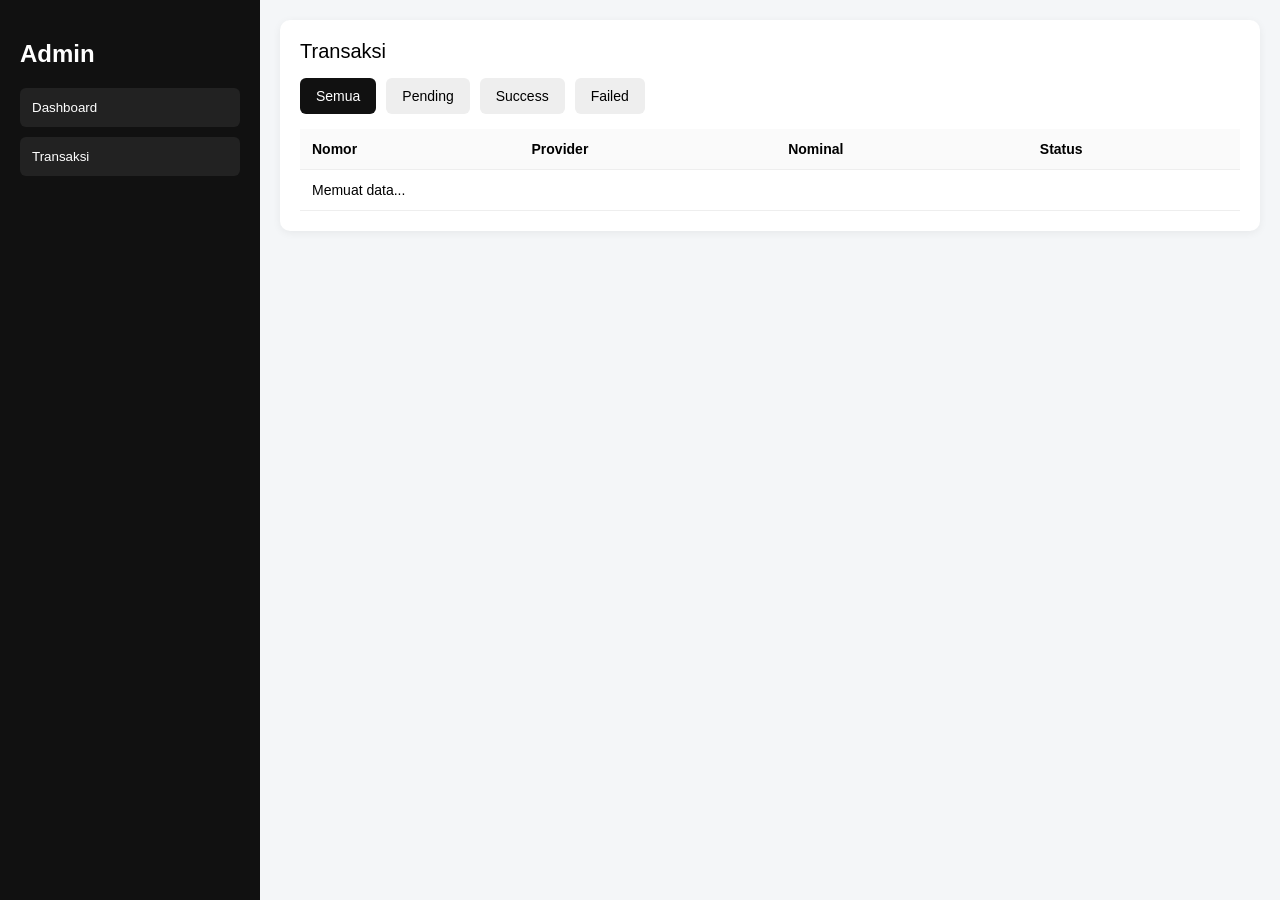
==== web/admin-dashboard.html @ be517b89 "update backend : tripay callback, digiflazz, admin dashboard basic" ====
<!DOCTYPE html>
<html>
<head>
    <title>Admin Dashboard</title>
    <meta name="viewport" content="width=device-width, initial-scale=1">

    <style>
        body {
            margin:0;
            font-family: Arial, sans-serif;
            background:#f4f6f8;
        }

        .layout {
            display:flex;
            min-height:100vh;
        }

        .sidebar {
            width:220px;
            background:#111;
            color:white;
            padding:20px;
        }

        .sidebar h2 {
            margin-bottom:20px;
        }

        .sidebar button {
            width:100%;
            padding:12px;
            margin-bottom:10px;
            border:none;
            background:#222;
            color:white;
            cursor:pointer;
            text-align:left;
            border-radius:6px;
        }

        .sidebar button:hover {
            background:#333;
        }

        .content {
            flex:1;
            padding:20px;
        }

        .card {
            background:white;
            padding:20px;
            border-radius:10px;
            box-shadow:0 2px 8px rgba(0,0,0,0.06);
        }

        .title {
            font-size:20px;
            margin-bottom:15px;
        }

        /* TAB */
        .tabs {
            display:flex;
            gap:10px;
            flex-wrap:wrap;
            margin-bottom:15px;
        }

        .tab {
            padding:10px 16px;
            background:#eee;
            border-radius:6px;
            cursor:pointer;
            font-size:14px;
        }

        .tab.active {
            background:#111;
            color:white;
        }

        /* TABLE */
        .table-wrapper {
            overflow-x:auto;
        }

        table {
            width:100%;
            border-collapse:collapse;
            min-width:500px;
        }

        th, td {
            padding:12px;
            border-bottom:1px solid #eee;
            text-align:left;
            font-size:14px;
        }

        th {
            background:#fafafa;
        }

        .status-pending { color:#e67e22; font-weight:bold; }
        .status-success { color:#27ae60; font-weight:bold; }
        .status-failed { color:#e74c3c; font-weight:bold; }

        /* MOBILE */
        @media(max-width:768px){
            .layout {
                flex-direction:column;
            }

            .sidebar {
                width:100%;
                display:flex;
                gap:10px;
                overflow-x:auto;
            }

            .sidebar button {
                min-width:140px;
            }
        }
    </style>
</head>

<body>

<div class="layout">

    <div class="sidebar">
        <h2>Admin</h2>
        <button onclick="loadDashboard()">Dashboard</button>
        <button onclick="loadOrders()">Transaksi</button>
    </div>

    <div class="content">
        <div class="card" id="content">

            <div class="title">Dashboard</div>

            <div class="tabs">
                <div class="tab active" onclick="loadOrders('all', this)">Semua</div>
                <div class="tab" onclick="loadOrders('pending', this)">Pending</div>
                <div class="tab" onclick="loadOrders('success', this)">Success</div>
                <div class="tab" onclick="loadOrders('failed', this)">Failed</div>
            </div>

            <div class="table-wrapper">
                <table>
                    <thead>
                        <tr>
                            <th>Nomor</th>
                            <th>Provider</th>
                            <th>Nominal</th>
                            <th>Status</th>
                        </tr>
                    </thead>
                    <tbody id="tableBody">
                        <tr><td colspan="4">Memuat data...</td></tr>
                    </tbody>
                </table>
            </div>

        </div>
    </div>

</div>

<script>

function setActiveTab(el){
    document.querySelectorAll(".tab").forEach(t=>t.classList.remove("active"));
    el.classList.add("active");
}

function renderTransaksiLayout(){
    document.getElementById("content").innerHTML = `
        <div class="title">Transaksi</div>

        <div class="tabs">
            <div class="tab active" onclick="filterOrders('all', this)">Semua</div>
            <div class="tab" onclick="filterOrders('pending', this)">Pending</div>
            <div class="tab" onclick="filterOrders('success', this)">Success</div>
            <div class="tab" onclick="filterOrders('failed', this)">Failed</div>
        </div>

        <div class="table-wrapper">
            <table>
                <thead>
                    <tr>
                        <th>Nomor</th>
                        <th>Provider</th>
                        <th>Nominal</th>
                        <th>Status</th>
                    </tr>
                </thead>
                <tbody id="tableBody">
                    <tr><td colspan="4">Memuat data...</td></tr>
                </tbody>
            </table>
        </div>
    `;
}

function renderTable(data){
    const body = document.getElementById("tableBody");

    if(!body) return;

    if(data.length === 0){
        body.innerHTML = `<tr><td colspan="4">Tidak ada transaksi</td></tr>`;
        return;
    }

    let html = "";

    data.forEach(o=>{
        let statusClass = "status-pending";

        if(o.status === "success") statusClass = "status-success";
        if(o.status === "failed") statusClass = "status-failed";

        html += `
        <tr>
            <td>${o.phone}</td>
            <td>${o.provider}</td>
            <td>${o.nominal}</td>
            <td class="${statusClass}">${o.status}</td>
        </tr>
        `;
    });

    body.innerHTML = html;
}

async function filterOrders(type="all", el=null){

    if(el) setActiveTab(el);

    let endpoint = "/admin/api/orders";

    if(type==="pending") endpoint = "/admin/api/pending";
    if(type==="success") endpoint = "/admin/api/success";
    if(type==="failed") endpoint = "/admin/api/failed";

    const res = await fetch(endpoint);
    const data = await res.json();

    renderTable(data);
}

function loadOrders(){
    renderTransaksiLayout();
    filterOrders("all");
}

function loadDashboard(){
    document.getElementById("content").innerHTML = `
        <div class="title">Dashboard</div>
        Sistem admin aktif.
    `;
}

/* load awal */
loadOrders();

</script>

</body>
</html>
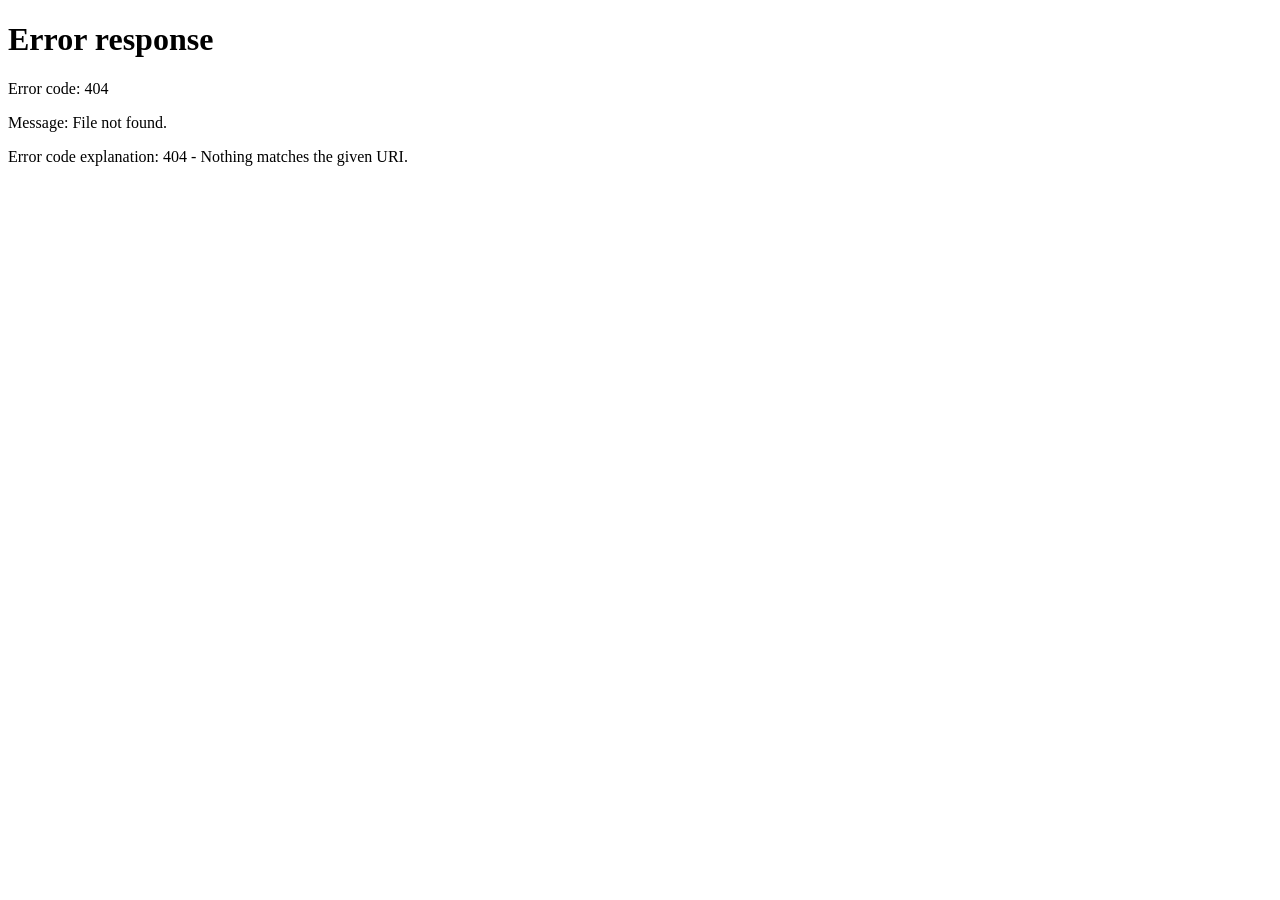
==== commit 5c3a5a5d: "Engine 2.0" ====
--- a/web/admin-dashboard.html
+++ b/web/admin-dashboard.html
@@ -1,274 +1,221 @@
 <!DOCTYPE html>
 <html>
 <head>
-    <title>Admin Dashboard</title>
-    <meta name="viewport" content="width=device-width, initial-scale=1">
-
+    <title>Admin Dashboard - McD Digital</title>
+    <!-- Bootstrap CSS -->
+    <link rel="stylesheet" href="https://cdn.jsdelivr.net/npm/bootstrap@5.3.2/dist/css/bootstrap.min.css">
+    <!-- Bootstrap Icons -->
+    <link rel="stylesheet" href="https://cdn.jsdelivr.net/npm/bootstrap-icons@1.11.1/font/bootstrap-icons.css">
     <style>
-        body {
-            margin:0;
-            font-family: Arial, sans-serif;
-            background:#f4f6f8;
-        }
-
-        .layout {
-            display:flex;
-            min-height:100vh;
-        }
-
-        .sidebar {
-            width:220px;
-            background:#111;
-            color:white;
-            padding:20px;
-        }
-
-        .sidebar h2 {
-            margin-bottom:20px;
-        }
-
-        .sidebar button {
-            width:100%;
-            padding:12px;
-            margin-bottom:10px;
-            border:none;
-            background:#222;
-            color:white;
-            cursor:pointer;
-            text-align:left;
-            border-radius:6px;
-        }
-
-        .sidebar button:hover {
-            background:#333;
-        }
-
-        .content {
-            flex:1;
-            padding:20px;
-        }
-
-        .card {
-            background:white;
-            padding:20px;
-            border-radius:10px;
-            box-shadow:0 2px 8px rgba(0,0,0,0.06);
-        }
-
-        .title {
-            font-size:20px;
-            margin-bottom:15px;
-        }
-
-        /* TAB */
-        .tabs {
-            display:flex;
-            gap:10px;
-            flex-wrap:wrap;
-            margin-bottom:15px;
-        }
-
-        .tab {
-            padding:10px 16px;
-            background:#eee;
-            border-radius:6px;
-            cursor:pointer;
-            font-size:14px;
-        }
-
-        .tab.active {
-            background:#111;
-            color:white;
-        }
-
-        /* TABLE */
-        .table-wrapper {
-            overflow-x:auto;
-        }
-
-        table {
-            width:100%;
-            border-collapse:collapse;
-            min-width:500px;
-        }
-
-        th, td {
-            padding:12px;
-            border-bottom:1px solid #eee;
-            text-align:left;
-            font-size:14px;
-        }
-
-        th {
-            background:#fafafa;
-        }
-
-        .status-pending { color:#e67e22; font-weight:bold; }
-        .status-success { color:#27ae60; font-weight:bold; }
-        .status-failed { color:#e74c3c; font-weight:bold; }
-
-        /* MOBILE */
-        @media(max-width:768px){
-            .layout {
-                flex-direction:column;
-            }
-
-            .sidebar {
-                width:100%;
-                display:flex;
-                gap:10px;
-                overflow-x:auto;
-            }
-
-            .sidebar button {
-                min-width:140px;
-            }
-        }
+        .sidebar { min-height: 100vh; background-color: #212529; color: white; padding-top: 20px; }
+        .sidebar .nav-link { color: #adb5bd; padding: 12px 20px; border-radius: 8px; margin-bottom: 5px; transition: 0.3s; cursor: pointer; }
+        .sidebar .nav-link:hover, .sidebar .nav-link.active { background-color: #0d6efd; color: white; }
+        .stat-card { border-radius: 12px; border: none; border-left: 5px solid #0d6efd; transition: transform 0.2s; }
+        .stat-card:hover { transform: translateY(-5px); }
+        .table-custom { background: white; border-radius: 12px; overflow: hidden; box-shadow: 0 4px 6px rgba(0,0,0,0.05); }
     </style>
 </head>
-
-<body>
-
-<div class="layout">
-
-    <div class="sidebar">
-        <h2>Admin</h2>
-        <button onclick="loadDashboard()">Dashboard</button>
-        <button onclick="loadOrders()">Transaksi</button>
-    </div>
-
-    <div class="content">
-        <div class="card" id="content">
-
-            <div class="title">Dashboard</div>
-
-            <div class="tabs">
-                <div class="tab active" onclick="loadOrders('all', this)">Semua</div>
-                <div class="tab" onclick="loadOrders('pending', this)">Pending</div>
-                <div class="tab" onclick="loadOrders('success', this)">Success</div>
-                <div class="tab" onclick="loadOrders('failed', this)">Failed</div>
-            </div>
-
-            <div class="table-wrapper">
-                <table>
-                    <thead>
-                        <tr>
-                            <th>Nomor</th>
-                            <th>Provider</th>
-                            <th>Nominal</th>
-                            <th>Status</th>
-                        </tr>
-                    </thead>
-                    <tbody id="tableBody">
-                        <tr><td colspan="4">Memuat data...</td></tr>
-                    </tbody>
-                </table>
-            </div>
-
-        </div>
-    </div>
-
+<body class="bg-light">
+    <nav class="navbar navbar-dark bg-dark d-md-none shadow-sm sticky-top">
+        <div class="container-fluid">
+            <span class="navbar-brand fw-bold"><i class="bi bi-lightning-charge-fill text-warning"></i> McD Admin</span>
+            <button class="navbar-toggler" type="button" data-bs-toggle="offcanvas" data-bs-target="#mobileSidebar">
+                <span class="navbar-toggler-icon"></span>
+            </button>
+        </div>
+    </nav>
+
+    <div class="container-fluid">
+        <div class="row">
+            <div class="col-md-2 sidebar shadow-lg px-3 d-none d-md-block">
+                <h4 class="text-center fw-bold mb-4 text-white"><i class="bi bi-lightning-charge-fill text-warning"></i> McD Admin</h4>
+                <hr class="border-secondary">
+                <div class="nav flex-column">
+                    <a class="nav-link" onclick="loadOrders()" id="nav-orders"><i class="bi bi-cart-check me-2"></i> Transaksi</a>
+                    <a class="nav-link" onclick="loadProducts()" id="nav-products"><i class="bi bi-box-seam me-2"></i> Produk</a>
+                </div>
+                <hr class="border-secondary mt-5">
+                <button class="btn btn-outline-danger w-100" onclick="logout()"><i class="bi bi-box-arrow-right me-2"></i> Logout</button>
+            </div>
+
+            <div class="offcanvas offcanvas-start bg-dark text-white d-md-none" tabindex="-1" id="mobileSidebar" style="width: 280px;">
+                <div class="offcanvas-header border-bottom border-secondary">
+                    <h5 class="offcanvas-title fw-bold"><i class="bi bi-lightning-charge-fill text-warning"></i> McD Admin</h5>
+                    <button type="button" class="btn-close btn-close-white" data-bs-dismiss="offcanvas"></button>
+                </div>
+                <div class="offcanvas-body">
+                    <div class="nav flex-column">
+                        <a class="nav-link text-white mb-2" onclick="loadOrders()" data-bs-dismiss="offcanvas"><i class="bi bi-cart-check me-2"></i> Transaksi</a>
+                        <a class="nav-link text-white mb-2" onclick="loadProducts()" data-bs-dismiss="offcanvas"><i class="bi bi-box-seam me-2"></i> Produk</a>
+                        <hr class="border-secondary">
+                        <a class="nav-link text-danger" onclick="logout()"><i class="bi bi-box-arrow-right me-2"></i> Logout</a>
+                    </div>
+                </div>
+            </div>
+
+            <div class="col-md-10 p-4" id="main-content">
+                <div class="d-flex justify-content-between align-items-center mb-4">
+                    <h3 class="fw-bold m-0" id="page-title" style="font-size: 1.2rem;">Dashboard</h3>
+                    <button class="btn btn-sm btn-danger d-md-none" onclick="logout()"><i class="bi bi-box-arrow-right"></i></button>
+                </div>
+                
+                <!-- Statistik Card -->
+                <div class="row mb-4">
+                    <div class="col-6 col-md-3 mb-3">
+                        <div class="card stat-card shadow-sm p-3">
+                            <p class="text-muted mb-1 fw-semibold"><i class="bi bi-graph-up-arrow me-1"></i> Revenue Hari Ini</p>
+                            <h4 class="fw-bold text-dark" id="revenue_today">Rp 0</h4>
+                        </div>
+                    </div>
+                    <div class="col-6 col-md-3 mb-3">
+                        <div class="card stat-card shadow-sm p-3 border-success">
+                            <p class="text-muted mb-1 fw-semibold"><i class="bi bi-cash-stack me-1"></i> Profit Hari Ini</p>
+                            <h4 class="fw-bold text-success" id="profit_today">Rp 0</h4>
+                        </div>
+                    </div>
+                    <div class="col-6 col-md-3 mb-3">
+                        <div class="card stat-card shadow-sm p-3 border-info">
+                            <p class="text-muted mb-1 fw-semibold"><i class="bi bi-wallet2 me-1"></i> Revenue Total</p>
+                            <h4 class="fw-bold text-dark" id="revenue_total">Rp 0</h4>
+                        </div>
+                    </div>
+                    <div class="col-6 col-md-3 mb-3">
+                        <div class="card stat-card shadow-sm p-3 border-primary">
+                            <p class="text-muted mb-1 fw-semibold"><i class="bi bi-piggy-bank me-1"></i> Profit Total</p>
+                            <h4 class="fw-bold text-primary" id="profit_total">Rp 0</h4>
+                        </div>
+                    </div>
+                </div>
+
+                <!-- Tombol Tambah Produk (Akan disembunyikan pakai JS kalau di menu Transaksi) -->
+                <div id="product_actions" class="mb-3 text-end" style="display: none;">
+                    <button id="btnSync" class="btn btn-success shadow-sm me-2">
+                        <i class="bi bi-arrow-repeat"></i> Tarik Data Digiflazz
+                    </button>
+                    <button class="btn btn-warning shadow-sm me-2" onclick="showBulkMarkupModal()">
+                        <i class="bi bi-tags"></i> Set Profit Massal
+                    </button>
+                    <button class="btn btn-primary shadow-sm" onclick="showAddProductModal()">
+                        <i class="bi bi-plus-lg"></i> Tambah Produk
+                    </button>
+                </div>
+
+                <div class="row mb-3">
+                    <div class="col-md-4">
+                        <div class="input-group shadow-sm">
+                            <span class="input-group-text bg-white border-end-0"><i class="bi bi-search"></i></span>
+                            <input type="text" id="searchInput" class="form-control border-start-0" placeholder="Cari No. HP atau SKU..." onkeyup="filterTable()">
+                        </div>
+                    </div>
+                </div>
+                
+                <!-- Tabel -->
+                <div id="category_nav" class="mb-3" style="display: none;">
+                    <ul class="nav nav-pills bg-white p-2 rounded-pill shadow-sm d-inline-flex">
+                    </ul>
+                </div>
+
+                <div id="product_container" style="display: none;">
+                    </div>
+
+                <div id="order_container">
+                    <div class="table-custom p-3">
+                        <div class="table-responsive">
+                            <table class="table table-hover align-middle mb-0" id="main_table">
+                                </table>
+                        </div>
+                    </div>
+                </div>
+            </div>
+        </div>
+    </div>
+
+    <!-- MODAL TAMBAH PRODUK -->
+    <div class="modal fade" id="addProductModal" tabindex="-1">
+        <div class="modal-dialog">
+            <div class="modal-content">
+                <div class="modal-header bg-primary text-white">
+                    <h5 class="modal-title">Tambah Produk Baru</h5>
+                    <button type="button" class="btn-close btn-close-white" data-bs-dismiss="modal"></button>
+                </div>
+                <div class="modal-body">
+                    <div class="mb-2"><label>Provider</label><input type="text" id="add_provider" class="form-control" placeholder="Contoh: telkomsel"></div>
+                    <div class="mb-2"><label>Nama Produk</label><input type="text" id="add_name" class="form-control" placeholder="Contoh: Telkomsel 10K"></div>
+                    <div class="mb-2"><label>SKU Digiflazz</label><input type="text" id="add_sku" class="form-control" placeholder="Contoh: s10"></div>
+                    <div class="mb-2"><label>Harga Modal (Cost)</label><input type="number" id="add_cost" class="form-control"></div>
+                    <div class="mb-2"><label>Harga Jual (Price)</label><input type="number" id="add_price" class="form-control"></div>
+                </div>
+                <div class="modal-footer">
+                    <button type="button" class="btn btn-secondary" data-bs-dismiss="modal">Batal</button>
+                    <button type="button" class="btn btn-primary" onclick="saveNewProduct()">Simpan Produk</button>
+                </div>
+            </div>
+        </div>
+    </div>
+
+    <!-- MODAL EDIT PRODUK -->
+    <div class="modal fade" id="editProductModal" tabindex="-1">
+        <div class="modal-dialog modal-sm">
+            <div class="modal-content">
+                <div class="modal-header bg-warning">
+                    <h5 class="modal-title">Edit Harga Produk</h5>
+                    <button type="button" class="btn-close" data-bs-dismiss="modal"></button>
+                </div>
+                <div class="modal-body">
+                    <input type="hidden" id="edit_id">
+                    <div class="mb-2"><label>Harga Modal (Cost)</label><input type="number" id="edit_cost" class="form-control"></div>
+                    <div class="mb-2"><label>Harga Jual (Price)</label><input type="number" id="edit_price" class="form-control"></div>
+                </div>
+                <div class="modal-footer">
+                    <button type="button" class="btn btn-primary w-100" onclick="saveEditProduct()">Update Harga</button>
+                </div>
+            </div>
+        </div>
+    </div>
+
+    <div class="modal fade" id="bulkMarkupModal" tabindex="-1">
+    <div class="modal-dialog modal-dialog-centered">
+        <div class="modal-content">
+            <div class="modal-header bg-warning">
+                <h5 class="modal-title fw-bold"><i class="bi bi-tags"></i> Set Profit Massal</h5>
+                <button type="button" class="btn-close" data-bs-dismiss="modal"></button>
+            </div>
+            <div class="modal-body">
+                <div class="alert alert-info small">
+                    Fitur ini akan mereset harga jual menjadi: <br>
+                    <b>Harga Modal + (Harga Modal × Persen Profit)</b>.
+                </div>
+                <div class="mb-3">
+                    <label class="form-label fw-bold small">Pilih Kategori / Provider</label>
+                    <select id="bulk_brand" class="form-select">
+                        <option value="">Memuat list provider...</option>
+                    </select>
+                </div>
+                <div class="row">
+                    <div class="col-6 mb-3">
+                        <label class="form-label fw-bold small">Profit (%)</label>
+                        <div class="input-group">
+                            <input type="number" id="bulk_percent" class="form-control" placeholder="Contoh: 5" min="1">
+                            <span class="input-group-text">%</span>
+                        </div>
+                    </div>
+                    <div class="col-6 mb-3">
+                        <label class="form-label fw-bold small">Minimal Cuan (Rp)</label>
+                        <input type="number" id="bulk_min_profit" class="form-control" placeholder="Contoh: 1000" value="1000">
+                    </div>
+                </div>
+                <small class="text-muted d-block mt-1">Jika hasil persen lebih kecil dari Minimal Cuan, maka sistem otomatis mengambil nilai Minimal Cuan.</small>
+            </div>
+            <div class="modal-footer">
+                <button type="button" class="btn btn-secondary" data-bs-dismiss="modal">Batal</button>
+                <button type="button" class="btn btn-warning fw-bold" onclick="saveBulkMarkup()">Simpan Massal</button>
+            </div>
+        </div>
+    </div>
 </div>
 
-<script>
-
-function setActiveTab(el){
-    document.querySelectorAll(".tab").forEach(t=>t.classList.remove("active"));
-    el.classList.add("active");
-}
-
-function renderTransaksiLayout(){
-    document.getElementById("content").innerHTML = `
-        <div class="title">Transaksi</div>
-
-        <div class="tabs">
-            <div class="tab active" onclick="filterOrders('all', this)">Semua</div>
-            <div class="tab" onclick="filterOrders('pending', this)">Pending</div>
-            <div class="tab" onclick="filterOrders('success', this)">Success</div>
-            <div class="tab" onclick="filterOrders('failed', this)">Failed</div>
-        </div>
-
-        <div class="table-wrapper">
-            <table>
-                <thead>
-                    <tr>
-                        <th>Nomor</th>
-                        <th>Provider</th>
-                        <th>Nominal</th>
-                        <th>Status</th>
-                    </tr>
-                </thead>
-                <tbody id="tableBody">
-                    <tr><td colspan="4">Memuat data...</td></tr>
-                </tbody>
-            </table>
-        </div>
-    `;
-}
-
-function renderTable(data){
-    const body = document.getElementById("tableBody");
-
-    if(!body) return;
-
-    if(data.length === 0){
-        body.innerHTML = `<tr><td colspan="4">Tidak ada transaksi</td></tr>`;
-        return;
-    }
-
-    let html = "";
-
-    data.forEach(o=>{
-        let statusClass = "status-pending";
-
-        if(o.status === "success") statusClass = "status-success";
-        if(o.status === "failed") statusClass = "status-failed";
-
-        html += `
-        <tr>
-            <td>${o.phone}</td>
-            <td>${o.provider}</td>
-            <td>${o.nominal}</td>
-            <td class="${statusClass}">${o.status}</td>
-        </tr>
-        `;
-    });
-
-    body.innerHTML = html;
-}
-
-async function filterOrders(type="all", el=null){
-
-    if(el) setActiveTab(el);
-
-    let endpoint = "/admin/api/orders";
-
-    if(type==="pending") endpoint = "/admin/api/pending";
-    if(type==="success") endpoint = "/admin/api/success";
-    if(type==="failed") endpoint = "/admin/api/failed";
-
-    const res = await fetch(endpoint);
-    const data = await res.json();
-
-    renderTable(data);
-}
-
-function loadOrders(){
-    renderTransaksiLayout();
-    filterOrders("all");
-}
-
-function loadDashboard(){
-    document.getElementById("content").innerHTML = `
-        <div class="title">Dashboard</div>
-        Sistem admin aktif.
-    `;
-}
-
-/* load awal */
-loadOrders();
-
-</script>
-
+    <!-- Wajib untuk fungsionalitas Modal Bootstrap -->
+    <script src="https://cdn.jsdelivr.net/npm/bootstrap@5.3.2/dist/js/bootstrap.bundle.min.js"></script>
+    <script src="/web/js/dashboard.js?v=6"></script>
 </body>
 </html>
